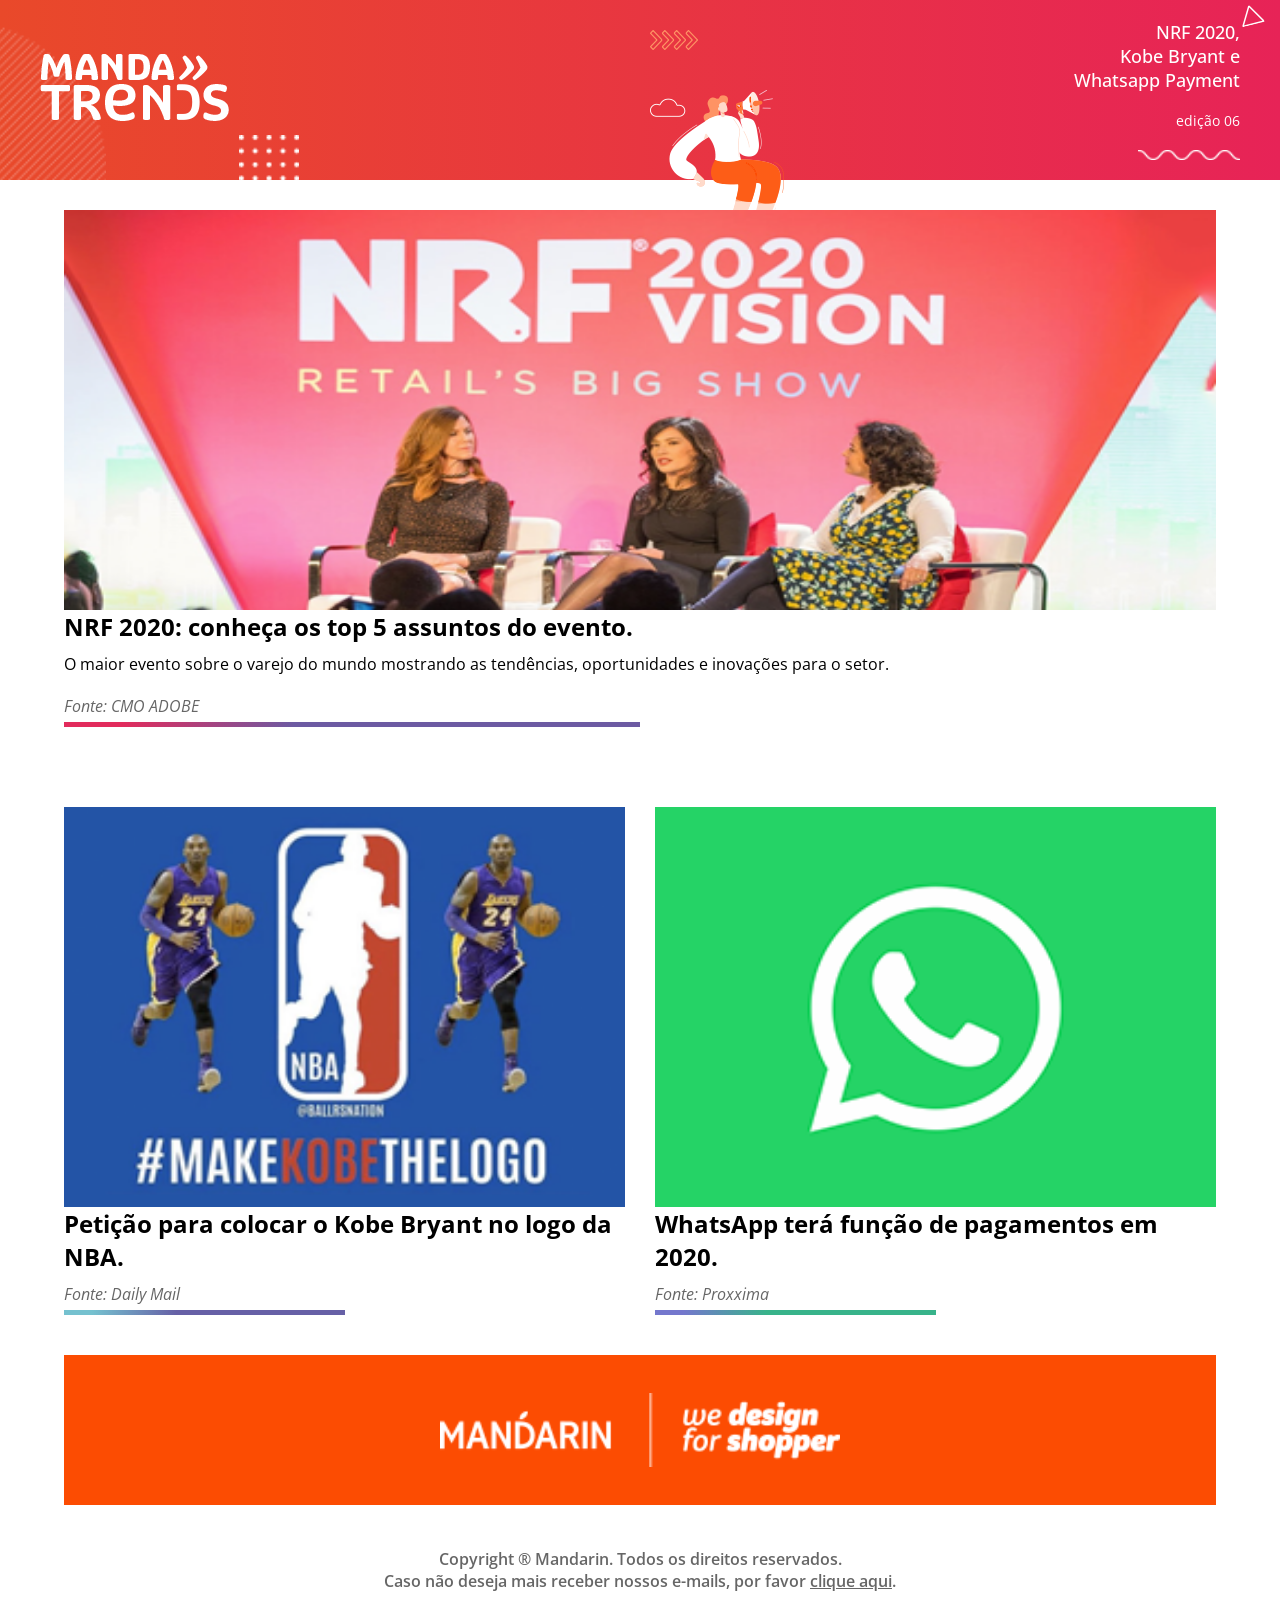
==== index.html @ ba09aa0b "Reorganiza código para implementação do github pages" ====
<!DOCTYPE html>
<html lang="pt-br">

<head>
    <meta charset="UTF-8">
    <meta name="viewport" content="width=device-width, initial-scale=1.0">

    <link rel="stylesheet" href="src/css/global.css">
    <link rel="stylesheet" href="src/css/navbar-style.css">
    <link rel="stylesheet" href="src/css/content-style.css">
    <link rel="stylesheet" href="src/css/footer-style.css">

    <title>Mandatrends</title>
</head>

<body>
    <div class="navbar">
        <div class="group_logo">
            <img id="meio_circulo" src="/src/images/header/meio_circulo.png"
                alt="">
            <img id="logo" src="/src/images/header/mandatrends_logo.png" alt="">
            <img id="bolinhas" src="/src/images/header/bolinhas.png" alt="">
        </div>
        <div class="group_woman">
            <img id="setas" src="/src/images/header/setas_direita.png" alt="">
            <img id="mulher" src="/src/images/header/mulher.png" alt="">
        </div>
        <div class="content">
            <p class="principal">
                <span>NRF 2020,</span>
                <span>Kobe Bryant e</span>
                <span>Whatsapp Payment</span>
            </p>
            <p class="edition">edição 06</p>
            <img id="ondas" src="/src/images/header/zigzag.png" alt="">
            <img id="triangulo" src="/src/images/header/triangle.png" alt="">
        </div>
    </div>
    <div class="main_content">
        <div class="main_news">
            <div class="news_card">
                <img src="/src/images/content/nrf.png" alt="">
                <div class="information">
                    <h2 class="title">
                        NRF 2020: conheça os top 5 assuntos do evento.
                    </h2>
                    <p class="description">
                        O maior evento sobre o varejo do mundo mostrando as
                        tendências, oportunidades e inovações para o setor.
                    </p>
                    <p class="source">
                        Fonte: CMO ADOBE
                    </p>
                </div>
                <hr class="line_main">
            </div>
        </div>
        <div class="group">
            <div class="news_card">
                <img src="src/images/content/nba.png" alt="">
                <div class="information">
                    <h2 class="title">
                        Petição para colocar o Kobe Bryant no logo da NBA.
                    </h2>
                    <p class="source">
                        Fonte: Daily Mail
                    </p>
                </div>
                <hr class="line_kobe">
            </div>
            <div class="news_card">
                <img src="src/images/content/whatsapp_logo.png" alt="">
                <div class="information">
                    <h2 class="title">
                        WhatsApp terá função de pagamentos em 2020.
                    </h2>
                    <p class="source">
                        Fonte: Proxxima
                    </p>
                </div>
                <hr class="line_whatsapp">
            </div>
        </div>
        <div class="bar">
            <img src="src/images/content/logo_assinatura.png" alt="">
        </div>
    </div>
    <footer>
        <span>Copyright ® Mandarin. Todos os direitos reservados.</span>
        <span>Caso não deseja mais receber nossos e-mails, por favor <a
                href="">clique aqui</a>.</span>
    </footer>
</body>

</html>
---- src/css/global.css ----
@import url('https://fonts.googleapis.com/css2?family=Merriweather+Sans:wght@300;400;500;600;700&family=Open+Sans:ital,wght@0,300;0,400;0,500;0,600;0,700;0,800;1,300;1,400&display=swap');

:root {
    --navbar-background: rgb(236, 226, 214);
    --navbar-logo: rgb(35, 31, 32);
    --navbar-text-color: #fff;

    --content-src-text: rgb(178, 178, 178);
    --content-side-margin: 5vw;

    --pre-footer-background: rgb(252, 76, 2);

}

* {
    margin: 0;
    box-sizing: border-box;

    font-family: 'Merriweather Sans', sans-serif;
    font-family: 'Open Sans', sans-serif;
}
---- src/css/navbar-style.css ----
@import url('https://fonts.googleapis.com/css2?family=Merriweather+Sans:wght@300;400;500;600;700&family=Open+Sans:ital,wght@0,300;0,400;0,500;0,600;0,700;0,800;1,300;1,400&display=swap');

:root {
    --navbar-logo: rgb(35, 31, 32);
    --navbar-text-color: #fff;

    --content-src-text: rgb(178, 178, 178);
    --content-side-margin: 5vw;

    --pre-footer-background: rgb(252, 76, 2);
}

* {
    margin: 0;
    box-sizing: border-box;

    font-family: 'Merriweather Sans', sans-serif;
    font-family: 'Open Sans', sans-serif;
}

.navbar {
    --navbar-color1: #ffffff;
    --navbar-color2: #fc4c02;
    --navbar-color3: #f8bfce;

    background: rgb(0, 0, 0);
    background: linear-gradient(90deg, rgba(0, 0, 0, 0) 0%, rgba(233, 73, 42, 1) 0%, rgba(231, 35, 87, 1) 100%);
}

.navbar .content {
    height: 100%;

    color: var(--navbar-text-color);
}

.navbar .content .principal {
    width: 170px;

    font-size: 18px;
    font-weight: 500;
    text-align: right;
}

.navbar .content .edition {
    text-align: right;
    font-size: 14px;
}

#meio_circulo {
    position: absolute;
    top: 20px;
    left: -95px;

    z-index: 1;

    height: 300px;
}

#bolinhas {
    margin-left: 10px;

    position: absolute;
    top: 135px;

    z-index: 1;

    height: 100px;
    width: auto;
}

#setas {
    position: absolute;
    top: 30px;

    z-index: 1;
}

#mulher {
    position: absolute;

    z-index: 1;
}

#ondas {
    align-self: flex-end;

    width: 60%;
}

#triangulo {
    position: absolute;
    top: 5px;
    right: 15px;

    z-index: 1;
}

@media screen and (max-width: 500px) {
    .navbar {
        display: flex;
        flex-direction: column;
        align-items: center;
        justify-content: space-between;

        padding-top: 30px;
        padding-bottom: 30px;

        height: 220px;
        width: 100%;
    }

    .navbar .content {
        display: flex;
        flex-direction: column;

        width: 100%;
        height: auto;
    }

    .navbar .content .principal {
        display: flex;
        flex-direction: column;

        margin-bottom: 10px;

        width: 100%;

        font-size: 14px;
        text-align: center;
    }

    .navbar .content .edition {
        font-size: 12px;
        text-align: center;
    }

    #meio_circulo {
        position: absolute;
        top: 40px;
        left: -60px;
    
        z-index: 1;
    
        height: 300px;
    }

    #triangulo {
        position: absolute;
        top: 10px;
        right: 15px;
    
        z-index: 1;
    }

    #bolinhas {
        display: none;
    }

    #setas {
        display: none;
    }

    #mulher {
        display: none;
    }

    #ondas {
        display: none;
    }
}

@media screen and (min-width: 500px) and (max-width: 576px) {
    .navbar {
        display: flex;
        flex-direction: row;
        align-items: center;
        justify-content: space-between;

        padding-left: 40px;
        padding-right: 40px;

        height: 180px;
        width: 100%;
    }

    .navbar .content {
        display: flex;
        flex-direction: column;
        justify-content: space-evenly;
    }

    .navbar .content .principal {
        display: flex;
        flex-direction: column;
    }

    #meio_circulo {
        position: absolute;
        top: 20px;
        left: -100px;
    }

    #bolinhas {
        margin-left: 10px;
    
        position: absolute;
        top: 135px;
    
        z-index: 1;
    
        height: 100px;
        width: auto;
    }

    #setas {
        position: absolute;
        top: 30px;
    
        z-index: 1;
    }

    #ondas {
        align-self: flex-end;
    
        width: 60%;
    }

    #triangulo {
        position: absolute;
        top: 5px;
        right: 15px;
    }

    #mulher {
        display: none;
    }
}

@media screen and (min-width: 576px) and (max-width: 768px) {
    .navbar {
        display: flex;
        flex-direction: row;
        align-items: center;
        justify-content: space-between;

        padding-left: 40px;
        padding-right: 40px;

        height: 180px;
        width: 100%;
    }

    .navbar .content {
        display: flex;
        flex-direction: column;
        justify-content: space-evenly;
    }

    .navbar .content .principal {
        display: flex;
        flex-direction: column;
    }

    #meio_circulo {
        position: absolute;
        top: 20px;
        left: -100px;
    }

    #mulher {
        position: absolute;
        margin-left: -40px;
    }

    #triangulo {
        position: absolute;
        top: 5px;
        right: 15px;
    }
}

@media screen and (min-width: 768px) {
    .navbar {
        display: flex;
        flex-direction: row;
        align-items: center;
        justify-content: space-between;

        padding-left: 40px;
        padding-right: 40px;

        height: 180px;
        width: 100%;
    }

    .navbar .content {
        display: flex;
        flex-direction: column;
        justify-content: space-evenly;
    }

    .navbar .content .principal {
        display: flex;
        flex-direction: column;
    }
}
---- src/css/content-style.css ----
.main_content {
    margin-bottom: 15px;

    position: relative;
    z-index: 100;
}

.main_news {
    margin-bottom: 50px;
}

.main_content .main_news>.news_card {
    width: 100%;
    height: auto;
}

.main_content .main_news>img {
    width: 100%;
    height: auto;
}

.main_content .news_card {
    display: flex;
    flex-direction: column;

    margin-top: 30px;

    width: 50%;
}

.main_content .news_card img {
    width: 100%;
    max-height: 400px;
    height: auto;
    object-fit: fill;
}

.main_content .news_card .information>.title,
.source {
    margin-bottom: 10px;

    width: 100%;
}

.main_content .news_card .information .description {
    margin-bottom: 20px;
}

.main_content .news_card .information .source {
    margin-bottom: 5px;

    font-size: 16px;
    font-style: italic;
    color: rgba(0, 0, 0, .6);
}

.main_content .news_card .line_main {
    width: 50%;
    height: 5px;

    border: none;

    --color-left: rgb(226, 43, 92);
    --color-right: rgb(108, 90, 162);

    background: linear-gradient(to right, var(--color-left) 10%, var(--color-right) 40%);
}

.main_content .news_card .line_kobe {
    width: 50%;
    height: 5px;

    border: none;

    --color-left: rgb(117, 193, 207);
    --color-right: rgb(102, 96, 166);

    background: linear-gradient(to right, var(--color-left) 10%, var(--color-right) 40%);
}

.main_content .news_card .line_whatsapp {
    width: 50%;
    height: 5px;

    border: none;

    --color-left: rgb(116, 119, 205);
    --color-right: rgb(56, 179, 138);

    background: linear-gradient(to right, var(--color-left) 10%, var(--color-right) 40%);
}

.main_content .bar {
    margin-top: 40px;

    height: 150px;

    background-color: var(--pre-footer-background);
}

.main_content .bar img {
    width: 300px;
}

.main_content .bar img {
    width: 400px;
    height: auto;
}

@media screen and (max-width: 576px) {
    .main_content {
        display: flex;
        flex-direction: column;

        margin-left: var(--content-side-margin);
        margin-right: var(--content-side-margin);
    }

    .main_news {
        display: flex;
        flex-direction: column;
        align-items: center;
        justify-content: center;

        width: 100%;
    }

    .main_content .group {
        display: flex;
        flex-direction: column;
        align-items: center;
        justify-content: space-between;

        width: 100%;
    }

    .main_content .group> :first-child {
        margin-bottom: 30px;
    }

    .main_content .news_card {
        display: flex;
        flex-direction: column;

        width: 100%;
    }

    .main_content .bar {
        display: flex;
        align-items: center;
        justify-content: center;
    }

    .main_content .bar img {
        width: 75%;
        height: auto;
    }
}

@media screen and (min-width: 576px) and (max-width: 768px) {
    .main_content {
        display: flex;
        flex-direction: column;

        margin-left: var(--content-side-margin);
        margin-right: var(--content-side-margin);
    }

    .main_news {
        display: flex;
        flex-direction: column;
        align-items: center;
    }

    .main_content .group {
        display: flex;
        flex-direction: row;
        justify-content: space-between;

        width: 100%;
    }

    .main_content .group> :first-child {
        margin-right: 30px;
    }

    .main_content .news_card {
        display: flex;
        flex-direction: column;

        width: 50%;
    }

    .main_content .bar {
        display: flex;
        flex-direction: row;
        align-items: center;
        justify-content: center;
    }

    .main_content .bar .design {
        display: flex;
        flex-direction: column;
        text-align: left;
    }
}

@media screen and (min-width: 768px) and (max-width: 992px) {
    .main_content {
        display: flex;
        flex-direction: column;

        margin-left: var(--content-side-margin);
        margin-right: var(--content-side-margin);
    }

    .main_news {
        display: flex;
        flex-direction: column;
        align-items: center;
    }

    .main_content .group {
        display: flex;
        flex-direction: row;
        justify-content: space-between;

        width: 100%;
    }

    .main_content .group> :first-child {
        margin-right: 30px;
    }

    .main_content .news_card {
        display: flex;
        flex-direction: column;

        width: 50%;
    }

    .main_content .bar {
        display: flex;
        flex-direction: row;
        align-items: center;
        justify-content: center;
    }

    .main_content .bar .design {
        display: flex;
        flex-direction: column;
        text-align: left;
    }
}

@media screen and (min-width: 992px) {
    .main_content {
        display: flex;
        flex-direction: column;

        margin-left: var(--content-side-margin);
        margin-right: var(--content-side-margin);
    }

    .main_news {
        display: flex;
        flex-direction: column;
        align-items: center;
    }

    .main_content .group {
        display: flex;
        flex-direction: row;
        justify-content: space-between;

        width: 100%;
    }

    .main_content .group> :first-child {
        margin-right: 30px;
    }

    .main_content .news_card {
        display: flex;
        flex-direction: column;

        width: 50%;
    }

    .main_content .bar {
        display: flex;
        flex-direction: row;
        align-items: center;
        justify-content: center;
    }

    .main_content .bar .design {
        display: flex;
        flex-direction: column;
        text-align: left;
    }
}
---- src/css/footer-style.css ----
footer {
    display: flex;
    flex-direction: column;
    align-items: center;
    justify-content: center;

    height: 100px;
}

footer span {
    font-size: 16px;
    font-weight: 600;
    color: rgba(0, 0, 0, .6);
}

footer span a {
    color: rgba(0, 0, 0, .6);

    transition: 0.1s;
}

footer span a:hover {
    color: rgba(0, 0, 0, .8);

    transition: 0.1s;
}

@media screen and (max-width: 576px) {

}

@media screen and (min-width: 576px) and (max-width: 768px) {

}

@media screen and (min-width: 768px) and (max-width: 992px) {

}

@media screen and (min-width: 992px) and (max-width: 1200px) {

}

@media screen and (min-width: 1200px) and (max-width: 1400px) {

}

@media screen and (min-width: 1400px) {
    
}
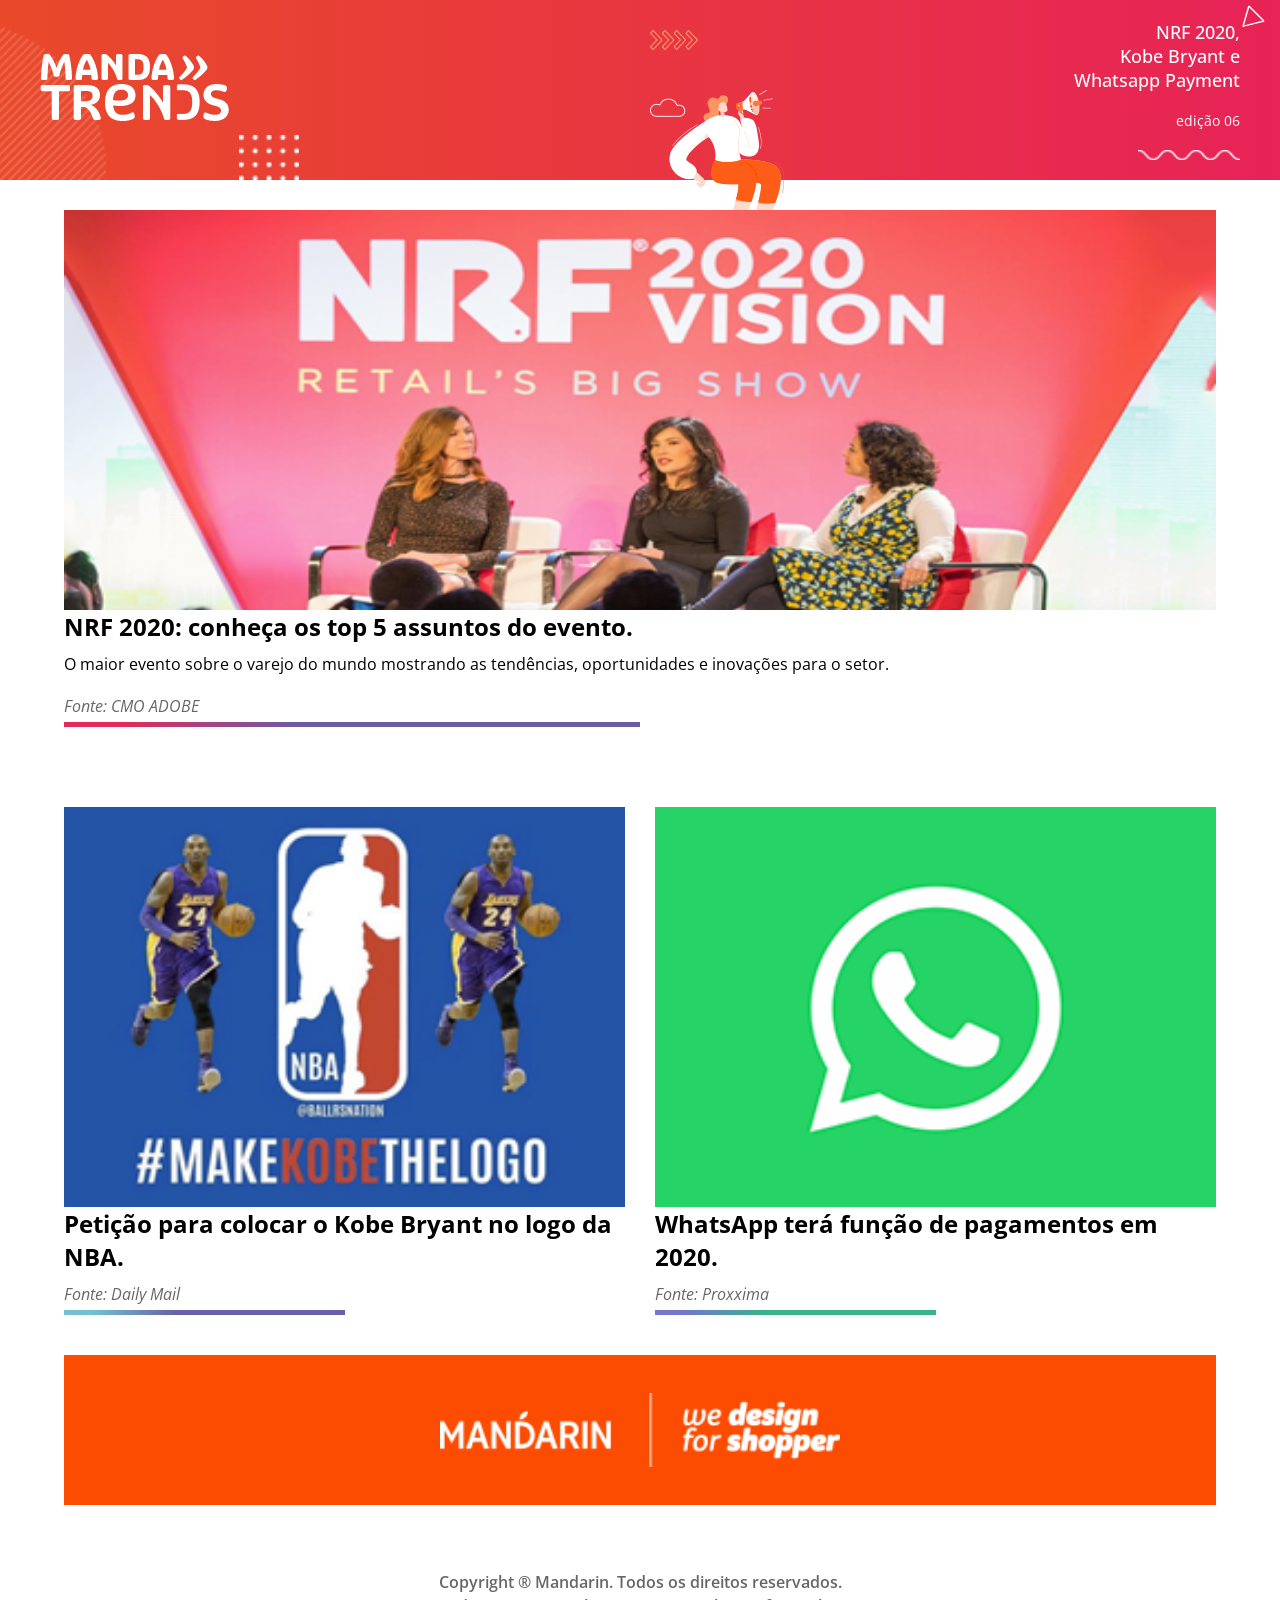
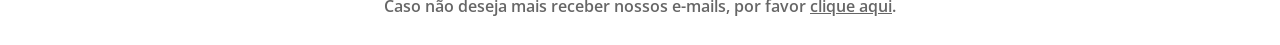
==== commit 95ef5fc0: "Finaliza o desafio do Projeto de Estágio" ====
--- a/index.html
+++ b/index.html
@@ -5,10 +5,10 @@
     <meta charset="UTF-8">
     <meta name="viewport" content="width=device-width, initial-scale=1.0">
 
-    <link rel="stylesheet" href="src/css/global.css">
-    <link rel="stylesheet" href="src/css/navbar-style.css">
-    <link rel="stylesheet" href="src/css/content-style.css">
-    <link rel="stylesheet" href="src/css/footer-style.css">
+    <link rel="stylesheet" href="src/assets/css/global.css">
+    <link rel="stylesheet" href="src/assets/css/navbar-style.css">
+    <link rel="stylesheet" href="src/assets/css/content-style.css">
+    <link rel="stylesheet" href="src/assets/css/footer-style.css">
 
     <title>Mandatrends</title>
 </head>
@@ -16,14 +16,14 @@
 <body>
     <div class="navbar">
         <div class="group_logo">
-            <img id="meio_circulo" src="/src/images/header/meio_circulo.png"
+            <img id="meio_circulo" src="src/images/header/meio_circulo.png"
                 alt="">
-            <img id="logo" src="/src/images/header/mandatrends_logo.png" alt="">
+            <img id="logo" src="src/images/header/mandatrends_logo.png" alt="">
             <img id="bolinhas" src="/src/images/header/bolinhas.png" alt="">
         </div>
         <div class="group_woman">
-            <img id="setas" src="/src/images/header/setas_direita.png" alt="">
-            <img id="mulher" src="/src/images/header/mulher.png" alt="">
+            <img id="setas" src="src/images/header/setas_direita.png" alt="">
+            <img id="mulher" src="src/images/header/mulher.png" alt="">
         </div>
         <div class="content">
             <p class="principal">
@@ -32,14 +32,14 @@
                 <span>Whatsapp Payment</span>
             </p>
             <p class="edition">edição 06</p>
-            <img id="ondas" src="/src/images/header/zigzag.png" alt="">
-            <img id="triangulo" src="/src/images/header/triangle.png" alt="">
+            <img id="ondas" src="src/images/header/zigzag.png" alt="">
+            <img id="triangulo" src="src/images/header/triangle.png" alt="">
         </div>
     </div>
     <div class="main_content">
         <div class="main_news">
             <div class="news_card">
-                <img src="/src/images/content/nrf.png" alt="">
+                <img src="src/images/content/nrf.png" alt="">
                 <div class="information">
                     <h2 class="title">
                         NRF 2020: conheça os top 5 assuntos do evento.
--- a/src/assets/css/global.css
+++ b/src/assets/css/global.css
@@ -0,0 +1,21 @@
+@import url('https://fonts.googleapis.com/css2?family=Merriweather+Sans:wght@300;400;500;600;700&family=Open+Sans:ital,wght@0,300;0,400;0,500;0,600;0,700;0,800;1,300;1,400&display=swap');
+
+:root {
+    --navbar-background: rgb(236, 226, 214);
+    --navbar-logo: rgb(35, 31, 32);
+    --navbar-text-color: #fff;
+
+    --content-src-text: rgb(178, 178, 178);
+    --content-side-margin: 5vw;
+
+    --pre-footer-background: rgb(252, 76, 2);
+
+}
+
+* {
+    margin: 0;
+    box-sizing: border-box;
+
+    font-family: 'Merriweather Sans', sans-serif;
+    font-family: 'Open Sans', sans-serif;
+}
--- a/src/assets/css/navbar-style.css
+++ b/src/assets/css/navbar-style.css
@@ -0,0 +1,306 @@
+@import url('https://fonts.googleapis.com/css2?family=Merriweather+Sans:wght@300;400;500;600;700&family=Open+Sans:ital,wght@0,300;0,400;0,500;0,600;0,700;0,800;1,300;1,400&display=swap');
+
+:root {
+    --navbar-logo: rgb(35, 31, 32);
+    --navbar-text-color: #fff;
+
+    --content-src-text: rgb(178, 178, 178);
+    --content-side-margin: 5vw;
+
+    --pre-footer-background: rgb(252, 76, 2);
+}
+
+* {
+    margin: 0;
+    box-sizing: border-box;
+
+    font-family: 'Merriweather Sans', sans-serif;
+    font-family: 'Open Sans', sans-serif;
+}
+
+.navbar {
+    --navbar-color1: #ffffff;
+    --navbar-color2: #fc4c02;
+    --navbar-color3: #f8bfce;
+
+    background: rgb(0, 0, 0);
+    background: linear-gradient(90deg, rgba(0, 0, 0, 0) 0%, rgba(233, 73, 42, 1) 0%, rgba(231, 35, 87, 1) 100%);
+}
+
+.navbar .content {
+    height: 100%;
+
+    color: var(--navbar-text-color);
+}
+
+.navbar .content .principal {
+    width: 170px;
+
+    font-size: 18px;
+    font-weight: 500;
+    text-align: right;
+}
+
+.navbar .content .edition {
+    text-align: right;
+    font-size: 14px;
+}
+
+#meio_circulo {
+    position: absolute;
+    top: 20px;
+    left: -95px;
+
+    z-index: 1;
+
+    height: 300px;
+}
+
+#bolinhas {
+    margin-left: 10px;
+
+    position: absolute;
+    top: 135px;
+
+    z-index: 1;
+
+    height: 100px;
+    width: auto;
+}
+
+#setas {
+    position: absolute;
+    top: 30px;
+
+    z-index: 1;
+}
+
+#mulher {
+    position: absolute;
+
+    z-index: 1;
+}
+
+#ondas {
+    align-self: flex-end;
+
+    width: 60%;
+}
+
+#triangulo {
+    position: absolute;
+    top: 5px;
+    right: 15px;
+
+    z-index: 1;
+}
+
+@media screen and (max-width: 500px) {
+    .navbar {
+        display: flex;
+        flex-direction: column;
+        align-items: center;
+        justify-content: space-between;
+
+        padding-top: 30px;
+        padding-bottom: 30px;
+
+        height: 220px;
+        width: 100%;
+    }
+
+    .navbar .content {
+        display: flex;
+        flex-direction: column;
+
+        width: 100%;
+        height: auto;
+    }
+
+    .navbar .content .principal {
+        display: flex;
+        flex-direction: column;
+
+        margin-bottom: 10px;
+
+        width: 100%;
+
+        font-size: 14px;
+        text-align: center;
+    }
+
+    .navbar .content .edition {
+        font-size: 12px;
+        text-align: center;
+    }
+
+    #meio_circulo {
+        position: absolute;
+        top: 40px;
+        left: -60px;
+    
+        z-index: 1;
+    
+        height: 300px;
+    }
+
+    #triangulo {
+        position: absolute;
+        top: 10px;
+        right: 15px;
+    
+        z-index: 1;
+    }
+
+    #bolinhas {
+        display: none;
+    }
+
+    #setas {
+        display: none;
+    }
+
+    #mulher {
+        display: none;
+    }
+
+    #ondas {
+        display: none;
+    }
+}
+
+@media screen and (min-width: 500px) and (max-width: 576px) {
+    .navbar {
+        display: flex;
+        flex-direction: row;
+        align-items: center;
+        justify-content: space-between;
+
+        padding-left: 40px;
+        padding-right: 40px;
+
+        height: 180px;
+        width: 100%;
+    }
+
+    .navbar .content {
+        display: flex;
+        flex-direction: column;
+        justify-content: space-evenly;
+    }
+
+    .navbar .content .principal {
+        display: flex;
+        flex-direction: column;
+    }
+
+    #meio_circulo {
+        position: absolute;
+        top: 20px;
+        left: -100px;
+    }
+
+    #bolinhas {
+        margin-left: 10px;
+    
+        position: absolute;
+        top: 135px;
+    
+        z-index: 1;
+    
+        height: 100px;
+        width: auto;
+    }
+
+    #setas {
+        position: absolute;
+        top: 30px;
+    
+        z-index: 1;
+    }
+
+    #ondas {
+        align-self: flex-end;
+    
+        width: 60%;
+    }
+
+    #triangulo {
+        position: absolute;
+        top: 5px;
+        right: 15px;
+    }
+
+    #mulher {
+        display: none;
+    }
+}
+
+@media screen and (min-width: 576px) and (max-width: 768px) {
+    .navbar {
+        display: flex;
+        flex-direction: row;
+        align-items: center;
+        justify-content: space-between;
+
+        padding-left: 40px;
+        padding-right: 40px;
+
+        height: 180px;
+        width: 100%;
+    }
+
+    .navbar .content {
+        display: flex;
+        flex-direction: column;
+        justify-content: space-evenly;
+    }
+
+    .navbar .content .principal {
+        display: flex;
+        flex-direction: column;
+    }
+
+    #meio_circulo {
+        position: absolute;
+        top: 20px;
+        left: -100px;
+    }
+
+    #mulher {
+        position: absolute;
+        margin-left: -40px;
+    }
+
+    #triangulo {
+        position: absolute;
+        top: 5px;
+        right: 15px;
+    }
+}
+
+@media screen and (min-width: 768px) {
+    .navbar {
+        display: flex;
+        flex-direction: row;
+        align-items: center;
+        justify-content: space-between;
+
+        padding-left: 40px;
+        padding-right: 40px;
+
+        height: 180px;
+        width: 100%;
+    }
+
+    .navbar .content {
+        display: flex;
+        flex-direction: column;
+        justify-content: space-evenly;
+    }
+
+    .navbar .content .principal {
+        display: flex;
+        flex-direction: column;
+    }
+}
--- a/src/assets/css/content-style.css
+++ b/src/assets/css/content-style.css
@@ -0,0 +1,302 @@
+.main_content {
+    margin-bottom: 40px;
+
+    position: relative;
+    z-index: 100;
+}
+
+.main_news {
+    margin-bottom: 50px;
+}
+
+.main_content .main_news>.news_card {
+    width: 100%;
+    height: auto;
+}
+
+.main_content .main_news>img {
+    width: 100%;
+    height: auto;
+}
+
+.main_content .news_card {
+    display: flex;
+    flex-direction: column;
+
+    margin-top: 30px;
+
+    width: 50%;
+}
+
+.main_content .news_card img {
+    width: 100%;
+    max-height: 400px;
+    height: auto;
+    object-fit: fill;
+}
+
+.main_content .news_card .information>.title,
+.source {
+    margin-bottom: 10px;
+
+    width: 100%;
+}
+
+.main_content .news_card .information .description {
+    margin-bottom: 20px;
+}
+
+.main_content .news_card .information .source {
+    margin-bottom: 5px;
+
+    font-size: 16px;
+    font-style: italic;
+    color: rgba(0, 0, 0, .6);
+}
+
+.main_content .news_card .line_main {
+    width: 50%;
+    height: 5px;
+
+    border: none;
+
+    --color-left: rgb(226, 43, 92);
+    --color-right: rgb(108, 90, 162);
+
+    background: linear-gradient(to right, var(--color-left) 10%, var(--color-right) 40%);
+}
+
+.main_content .news_card .line_kobe {
+    width: 50%;
+    height: 5px;
+
+    border: none;
+
+    --color-left: rgb(117, 193, 207);
+    --color-right: rgb(102, 96, 166);
+
+    background: linear-gradient(to right, var(--color-left) 10%, var(--color-right) 40%);
+}
+
+.main_content .news_card .line_whatsapp {
+    width: 50%;
+    height: 5px;
+
+    border: none;
+
+    --color-left: rgb(116, 119, 205);
+    --color-right: rgb(56, 179, 138);
+
+    background: linear-gradient(to right, var(--color-left) 10%, var(--color-right) 40%);
+}
+
+.main_content .bar {
+    margin-top: 40px;
+
+    height: 150px;
+
+    background-color: var(--pre-footer-background);
+}
+
+.main_content .bar img {
+    width: 300px;
+}
+
+.main_content .bar img {
+    width: 400px;
+    height: auto;
+}
+
+@media screen and (max-width: 576px) {
+    .main_content {
+        display: flex;
+        flex-direction: column;
+
+        margin-left: var(--content-side-margin);
+        margin-right: var(--content-side-margin);
+    }
+
+    .main_news {
+        display: flex;
+        flex-direction: column;
+        align-items: center;
+        justify-content: center;
+
+        width: 100%;
+    }
+
+    .main_content .group {
+        display: flex;
+        flex-direction: column;
+        align-items: center;
+        justify-content: space-between;
+
+        width: 100%;
+    }
+
+    .main_content .group> :first-child {
+        margin-bottom: 30px;
+    }
+
+    .main_content .news_card {
+        display: flex;
+        flex-direction: column;
+
+        width: 100%;
+    }
+
+    .main_content .bar {
+        display: flex;
+        align-items: center;
+        justify-content: center;
+    }
+
+    .main_content .bar img {
+        width: 75%;
+        height: auto;
+    }
+}
+
+@media screen and (min-width: 576px) and (max-width: 768px) {
+    .main_content {
+        display: flex;
+        flex-direction: column;
+
+        margin-left: var(--content-side-margin);
+        margin-right: var(--content-side-margin);
+    }
+
+    .main_news {
+        display: flex;
+        flex-direction: column;
+        align-items: center;
+    }
+
+    .main_content .group {
+        display: flex;
+        flex-direction: row;
+        justify-content: space-between;
+
+        width: 100%;
+    }
+
+    .main_content .group> :first-child {
+        margin-right: 30px;
+    }
+
+    .main_content .news_card {
+        display: flex;
+        flex-direction: column;
+
+        width: 50%;
+    }
+
+    .main_content .bar {
+        display: flex;
+        flex-direction: row;
+        align-items: center;
+        justify-content: center;
+    }
+
+    .main_content .bar .design {
+        display: flex;
+        flex-direction: column;
+        text-align: left;
+    }
+}
+
+@media screen and (min-width: 768px) and (max-width: 992px) {
+    .main_content {
+        display: flex;
+        flex-direction: column;
+
+        margin-left: var(--content-side-margin);
+        margin-right: var(--content-side-margin);
+    }
+
+    .main_news {
+        display: flex;
+        flex-direction: column;
+        align-items: center;
+    }
+
+    .main_content .group {
+        display: flex;
+        flex-direction: row;
+        justify-content: space-between;
+
+        width: 100%;
+    }
+
+    .main_content .group> :first-child {
+        margin-right: 30px;
+    }
+
+    .main_content .news_card {
+        display: flex;
+        flex-direction: column;
+
+        width: 50%;
+    }
+
+    .main_content .bar {
+        display: flex;
+        flex-direction: row;
+        align-items: center;
+        justify-content: center;
+    }
+
+    .main_content .bar .design {
+        display: flex;
+        flex-direction: column;
+        text-align: left;
+    }
+}
+
+@media screen and (min-width: 992px) {
+    .main_content {
+        display: flex;
+        flex-direction: column;
+
+        margin-left: var(--content-side-margin);
+        margin-right: var(--content-side-margin);
+    }
+
+    .main_news {
+        display: flex;
+        flex-direction: column;
+        align-items: center;
+    }
+
+    .main_content .group {
+        display: flex;
+        flex-direction: row;
+        justify-content: space-between;
+
+        width: 100%;
+    }
+
+    .main_content .group> :first-child {
+        margin-right: 30px;
+    }
+
+    .main_content .news_card {
+        display: flex;
+        flex-direction: column;
+
+        width: 50%;
+    }
+
+    .main_content .bar {
+        display: flex;
+        flex-direction: row;
+        align-items: center;
+        justify-content: center;
+    }
+
+    .main_content .bar .design {
+        display: flex;
+        flex-direction: column;
+        text-align: left;
+    }
+}
--- a/src/assets/css/footer-style.css
+++ b/src/assets/css/footer-style.css
@@ -0,0 +1,49 @@
+footer span {
+    margin-bottom: 2px;
+
+    text-align: center;
+    font-size: 16px;
+    font-weight: 600;
+    color: rgba(0, 0, 0, .6);
+}
+
+footer span a {
+    color: rgba(0, 0, 0, .6);
+
+    transition: 0.1s;
+}
+
+footer span a:hover {
+    color: rgba(0, 0, 0, .8);
+
+    transition: 0.1s;
+}
+
+@media screen and (max-width: 576px) {
+    footer {
+        display: flex;
+        flex-direction: column;
+        align-items: center;
+        justify-content: center;
+
+        margin-left: 10px;
+        margin-right: 10px;
+
+        height: 20vh;
+    }
+
+    footer span {
+        margin-bottom: 5px;
+    }
+}
+
+@media screen and (min-width: 576px) {
+    footer {
+        display: flex;
+        flex-direction: column;
+        align-items: center;
+        justify-content: center;
+
+        height: 100px;
+    }
+}
